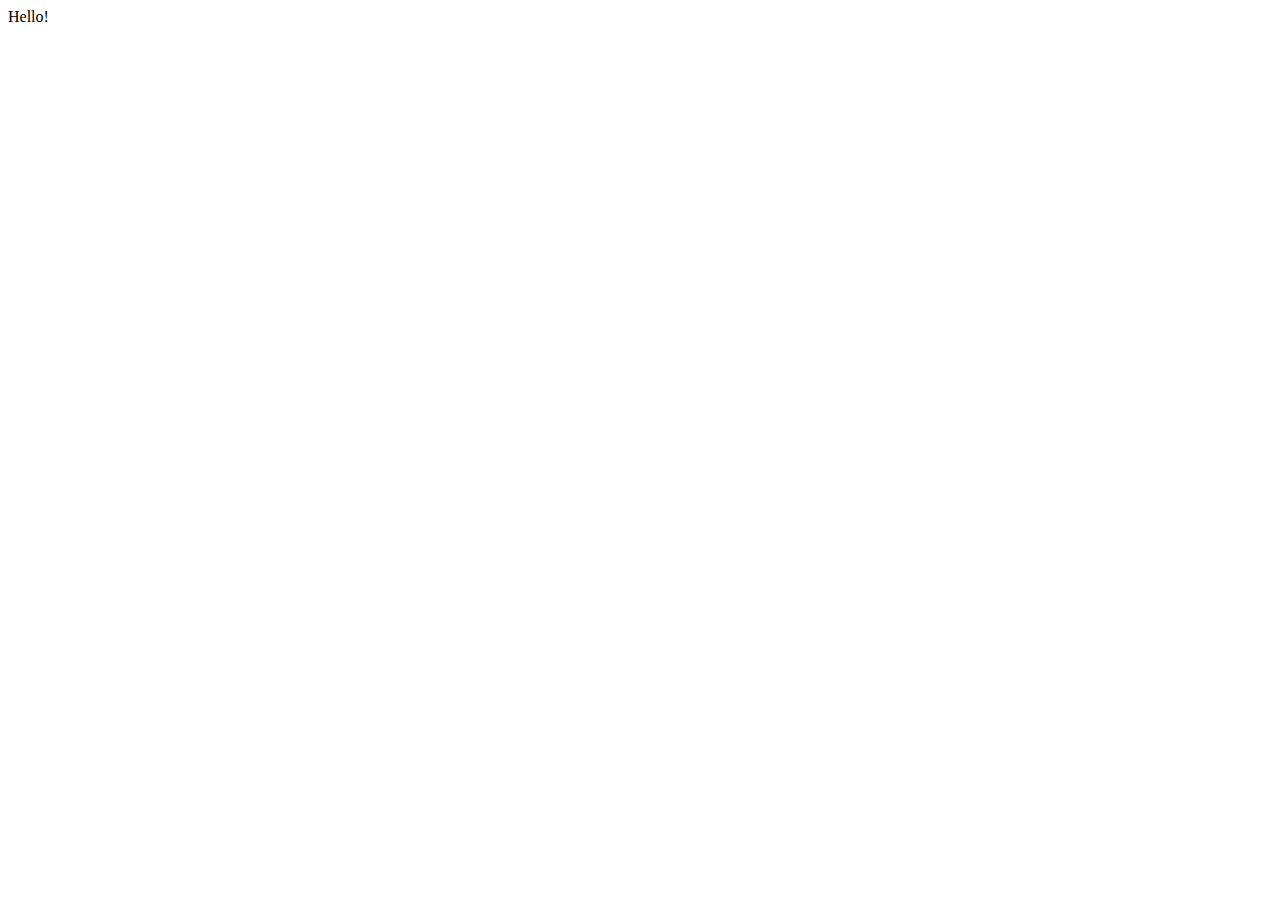
==== index2.html @ ec5222d0 "Example hello" ====
<!DOCTYPE html>
<html lang="en">
<head>
    <meta charset="UTF-8">
    <meta name="viewport" content="width=device-width, initial-scale=1.0">
    <title>Document</title>
</head>
<body>
    <header>Hello!</header>
</body>
</html>
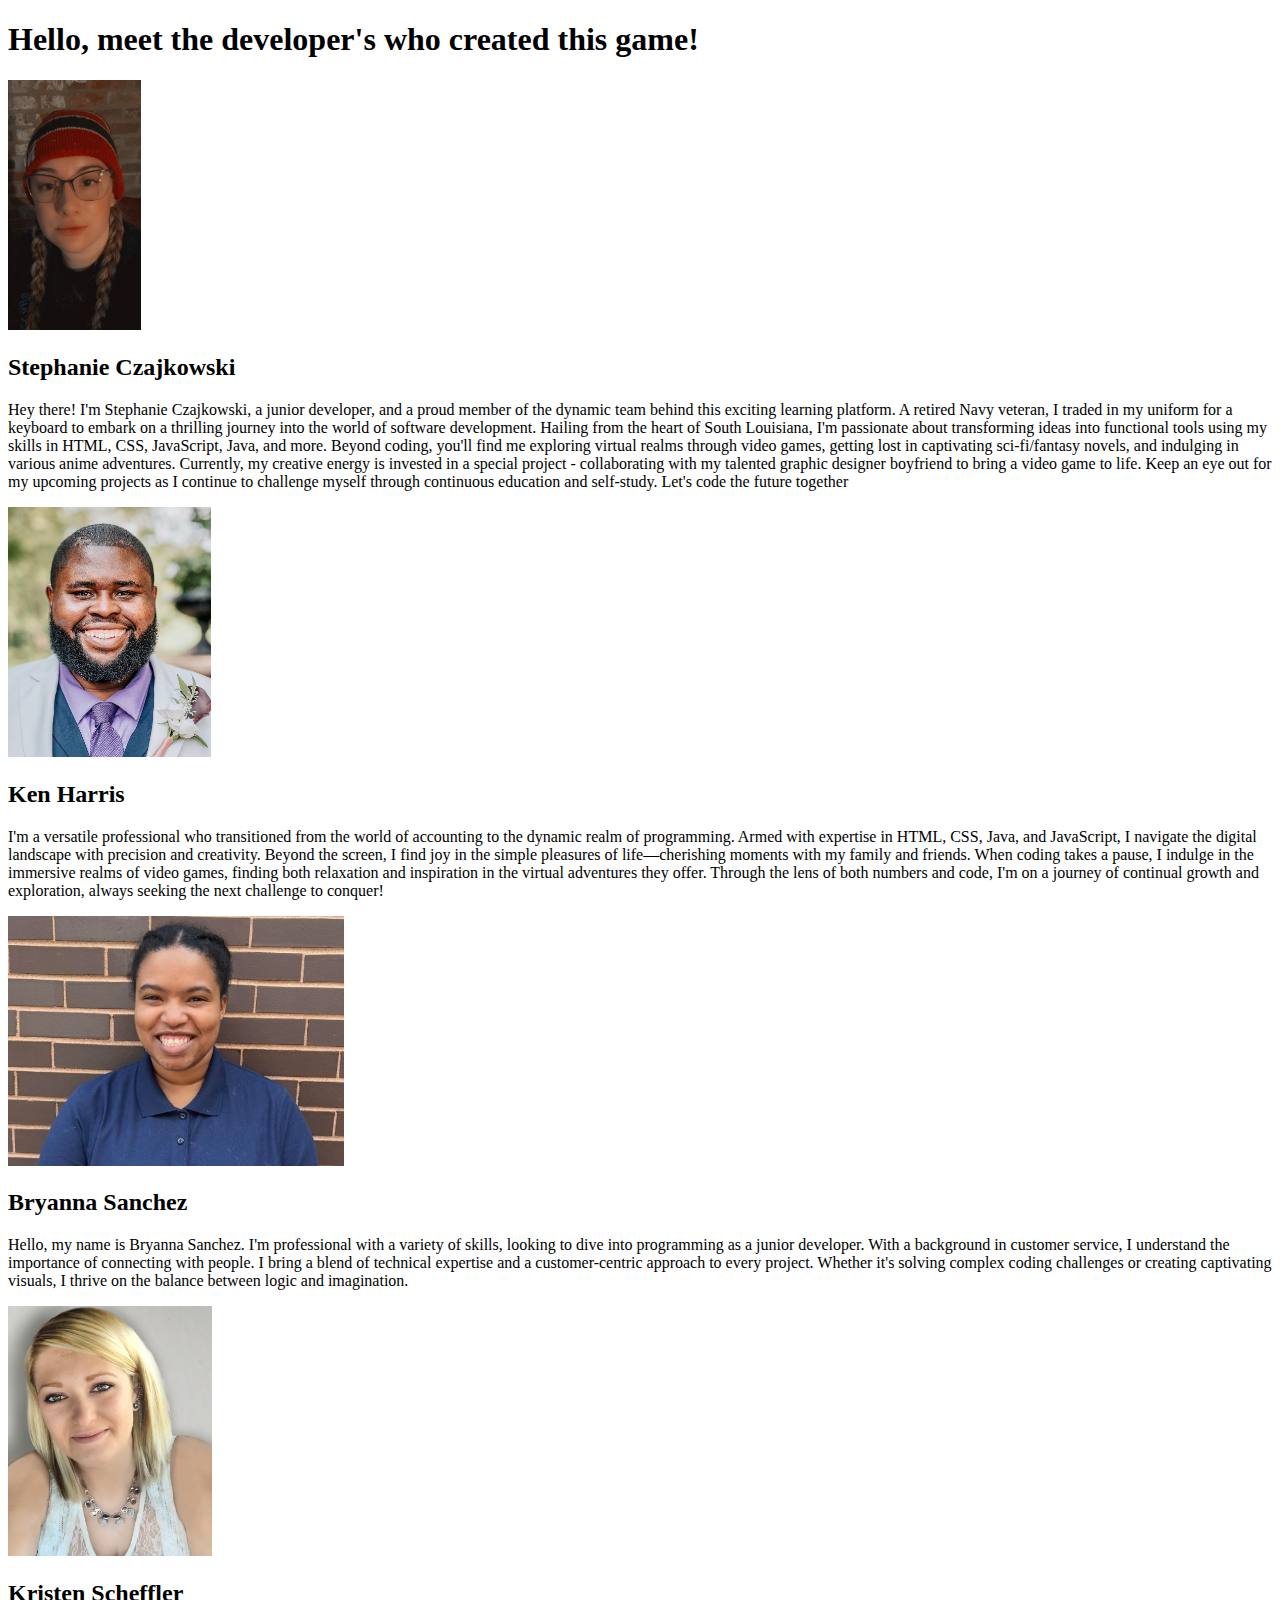
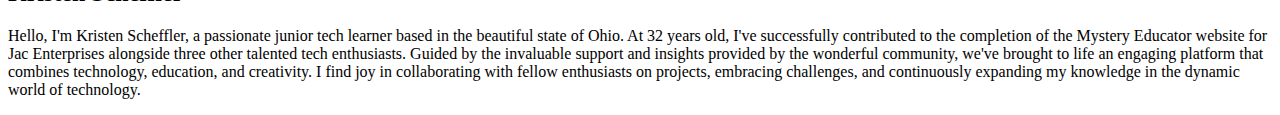
==== commit db5b9736: "html2 about us & images added" ====
--- a/index2.html
+++ b/index2.html
@@ -1,11 +1,88 @@
 <!DOCTYPE html>
 <html lang="en">
+
 <head>
     <meta charset="UTF-8">
     <meta name="viewport" content="width=device-width, initial-scale=1.0">
-    <title>Document</title>
+    <title>Developer's Bios</title>
+    <link rel="stylesheet" href="styles2.css">
 </head>
+
 <body>
-    <header>Hello!</header>
+    <header>
+        <h1>Hello, meet the developer's who created this game!</h1>
+    </header>
+
+    <main>
+        <section class="team-member">
+            <div>
+                <img src="images/stephanie.jpg" alt="Stephanie Czajkowski" class="small-image">
+            </div>
+            <div id="steph-bio">
+                <h2>Stephanie Czajkowski</h2>
+                <p>Hey there! I'm Stephanie Czajkowski, a junior developer, and a proud member of the
+                    dynamic team behind this exciting learning platform. A retired Navy veteran, I
+                    traded in my uniform for a keyboard to embark on a thrilling journey into the world
+                    of software development. Hailing from the heart of South Louisiana, I'm passionate
+                    about transforming ideas into functional tools using my skills in HTML, CSS,
+                    JavaScript, Java, and more.
+                    Beyond coding, you'll find me exploring virtual realms through video games, getting
+                    lost in captivating sci-fi/fantasy novels, and indulging in various anime adventures.
+                    Currently, my creative energy is invested in a special project - collaborating with my
+                    talented graphic designer boyfriend to bring a video game to life.
+                    Keep an eye out for my upcoming projects as I continue to challenge myself through
+                    continuous education and self-study. Let's code the future together</p>
+            </div>
+        </section>
+
+        <section class="team-member">
+            <div>
+                <img src="images/ken.jpg" alt="Ken Harris" class="small-image">
+            </div>
+            <div id="ken-bio">
+                <h2>Ken Harris</h2>
+                <p>I'm a versatile professional who transitioned from the world of accounting to the 
+                    dynamic realm of programming. Armed with expertise in HTML, CSS, Java, and 
+                    JavaScript, I navigate the digital landscape with precision and creativity. Beyond the 
+                    screen, I find joy in the simple pleasures of life—cherishing moments with my family
+                    and friends. When coding takes a pause, I indulge in the immersive realms of video 
+                    games, finding both relaxation and inspiration in the virtual adventures they offer. 
+                    Through the lens of both numbers and code, I'm on a journey of continual growth 
+                    and exploration, always seeking the next challenge to conquer!</p>
+            </div>
+        </section>
+
+        <section class="team-member">
+            <div>
+                <img src="images/bryanna.jpg" alt="Bryanna Sanchez" class="small-image">
+            </div>
+            <div id="bry-bio">
+                <h2>Bryanna Sanchez</h2>
+                <p>Hello, my name is Bryanna Sanchez. I'm professional with a variety of skills, 
+                    looking to dive into programming as a junior developer. With a background in 
+                    customer service, I understand the importance of connecting with people. I bring 
+                    a blend of technical expertise and a customer-centric approach to every project. 
+                    Whether it's solving complex coding challenges or creating captivating visuals, I 
+                    thrive on the balance between logic and imagination.</p>
+            </div>
+        </section>
+
+        <section class="team-member">
+            <div>
+                <img src="images/kristen.jpg" alt="Kristen Scheffler" class="small-image">
+            </div>
+            <div id="kris-bio">
+                <h2>Kristen Scheffler</h2>
+                <p>Hello, I'm Kristen Scheffler, a passionate junior tech learner based in the beautiful
+                    state of Ohio. At 32 years old, I've successfully contributed to the completion of the
+                    Mystery Educator website for Jac Enterprises alongside three other talented tech enthusiasts.
+                    Guided by the invaluable support and insights provided by the wonderful community, we've
+                    brought to life an engaging platform that combines technology, education, and creativity.
+                    I find joy in collaborating with fellow enthusiasts on projects, embracing challenges, and
+                    continuously expanding my knowledge in the dynamic world of technology.</p>
+            </div>
+        </section>
+    </main>
 </body>
+
 </html>--- a/styles2.css
+++ b/styles2.css
@@ -0,0 +1,7 @@
+.small-image {
+    max-width: 500px;
+    height: 250px;
+}
+
+
+
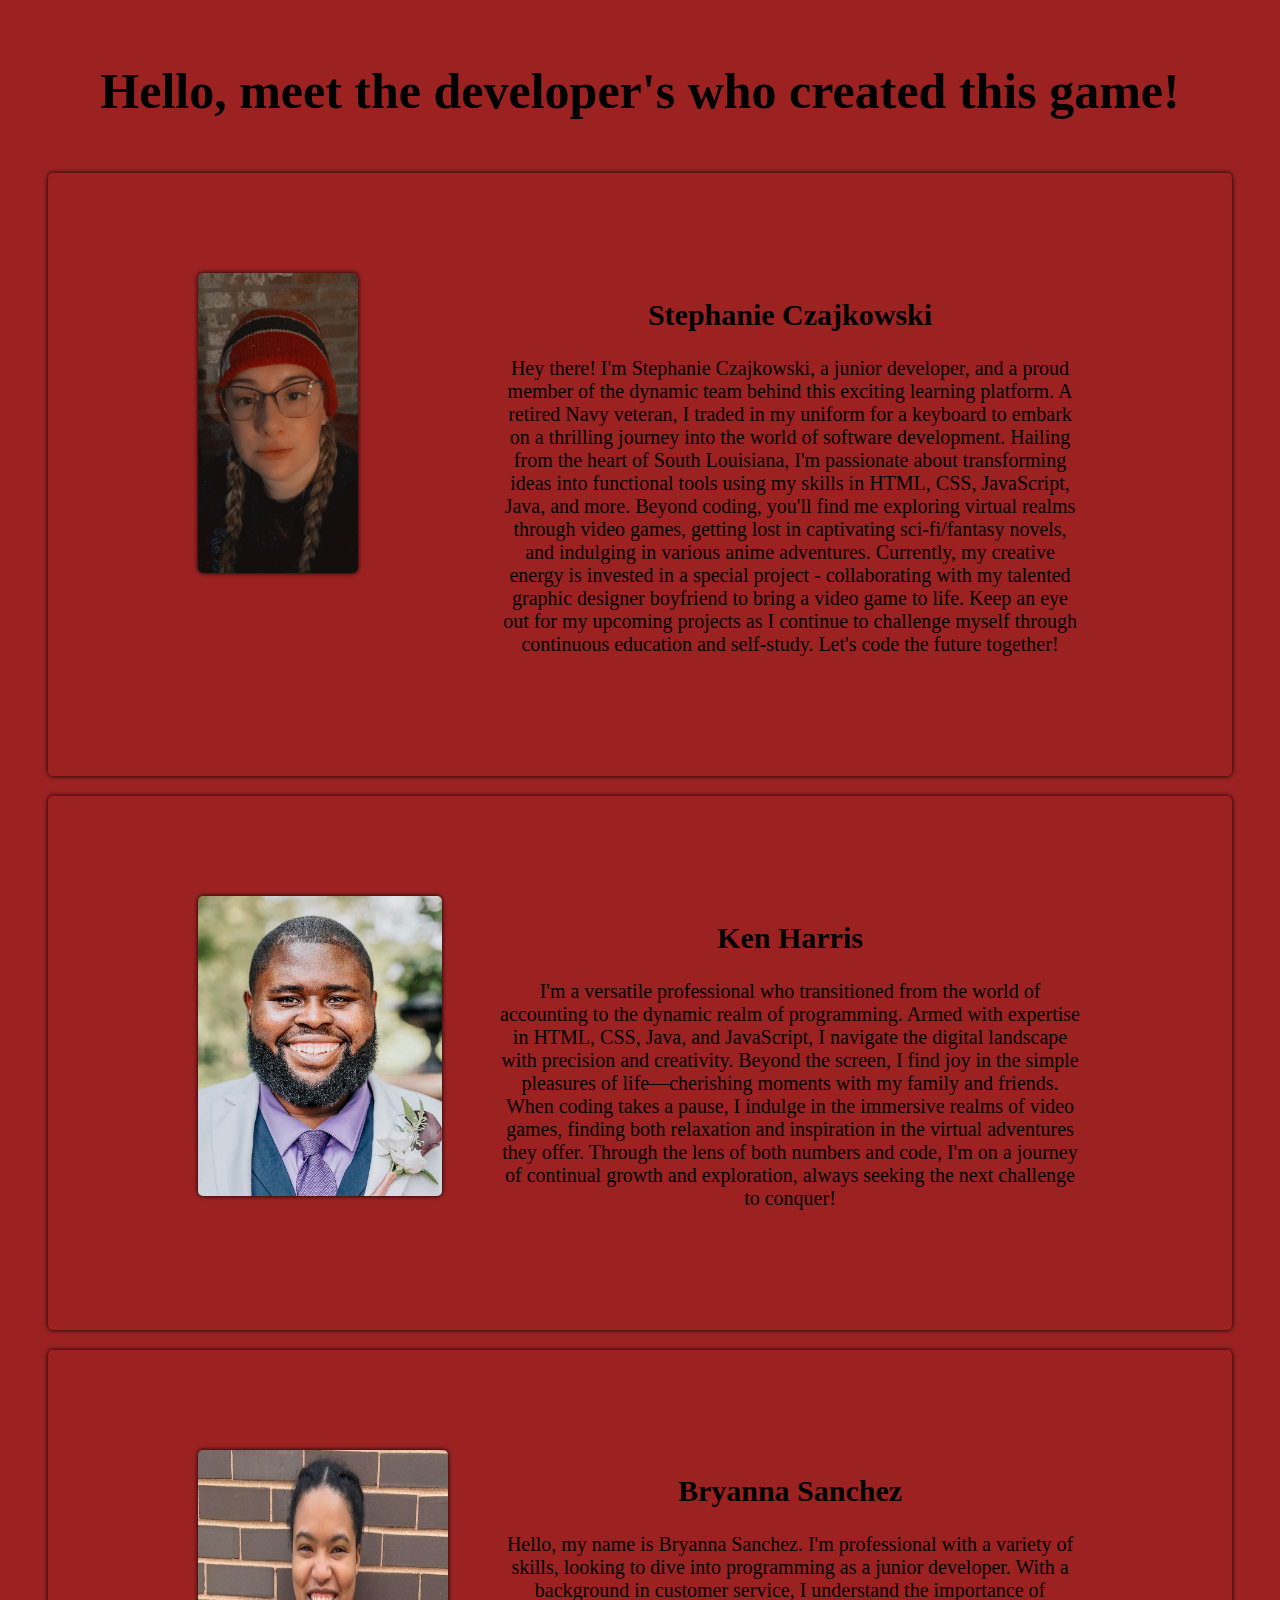
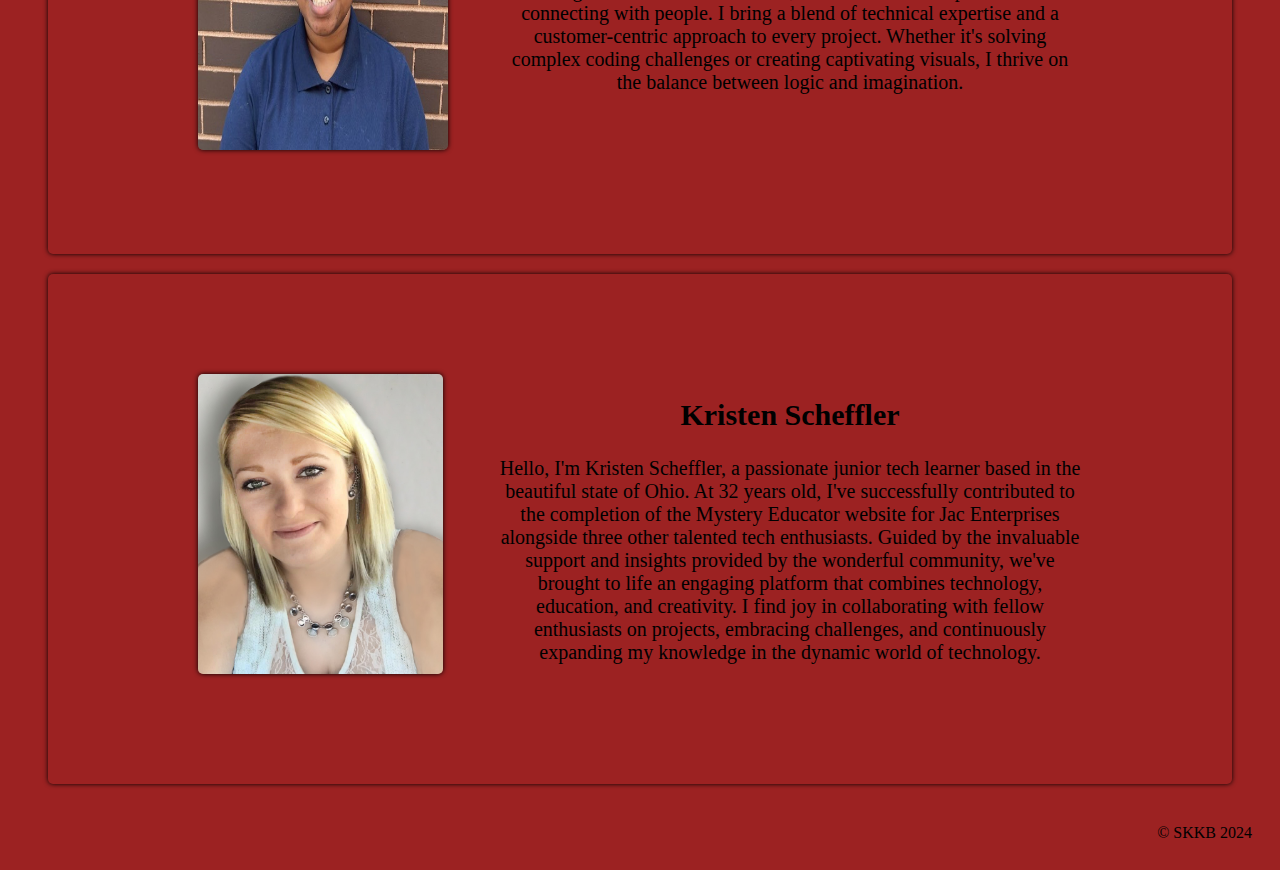
==== commit 8c62d7f1: "finished colors of css2" ====
--- a/index2.html
+++ b/index2.html
@@ -18,7 +18,7 @@
             <div>
                 <img src="images/stephanie.jpg" alt="Stephanie Czajkowski" class="small-image">
             </div>
-            <div id="steph-bio">
+            <div class="team-bios">
                 <h2>Stephanie Czajkowski</h2>
                 <p>Hey there! I'm Stephanie Czajkowski, a junior developer, and a proud member of the
                     dynamic team behind this exciting learning platform. A retired Navy veteran, I
@@ -31,7 +31,7 @@
                     Currently, my creative energy is invested in a special project - collaborating with my
                     talented graphic designer boyfriend to bring a video game to life.
                     Keep an eye out for my upcoming projects as I continue to challenge myself through
-                    continuous education and self-study. Let's code the future together</p>
+                    continuous education and self-study. Let's code the future together!</p>
             </div>
         </section>
 
@@ -39,7 +39,7 @@
             <div>
                 <img src="images/ken.jpg" alt="Ken Harris" class="small-image">
             </div>
-            <div id="ken-bio">
+            <div class="team-bios">
                 <h2>Ken Harris</h2>
                 <p>I'm a versatile professional who transitioned from the world of accounting to the 
                     dynamic realm of programming. Armed with expertise in HTML, CSS, Java, and 
@@ -56,7 +56,7 @@
             <div>
                 <img src="images/bryanna.jpg" alt="Bryanna Sanchez" class="small-image">
             </div>
-            <div id="bry-bio">
+            <div class="team-bios">
                 <h2>Bryanna Sanchez</h2>
                 <p>Hello, my name is Bryanna Sanchez. I'm professional with a variety of skills, 
                     looking to dive into programming as a junior developer. With a background in 
@@ -71,7 +71,7 @@
             <div>
                 <img src="images/kristen.jpg" alt="Kristen Scheffler" class="small-image">
             </div>
-            <div id="kris-bio">
+            <div class="team-bios">
                 <h2>Kristen Scheffler</h2>
                 <p>Hello, I'm Kristen Scheffler, a passionate junior tech learner based in the beautiful
                     state of Ohio. At 32 years old, I've successfully contributed to the completion of the
@@ -83,6 +83,10 @@
             </div>
         </section>
     </main>
+
+    <footer>
+        &copy; SKKB 2024
+    </footer>
 </body>
 
 </html>--- a/styles2.css
+++ b/styles2.css
@@ -1,6 +1,49 @@
+.team-member {
+    display: flex;
+    margin-bottom: 20px;
+    text-align: center;
+    border-radius: 5px;
+    box-shadow: 0px 0px 5px black;
+}
+
 .small-image {
-    max-width: 500px;
-    height: 250px;
+    max-width: 100%;
+    height: 300px;
+    margin-left: 150px;
+    margin-right: 100px;
+    margin-top: 100px;
+    margin-bottom: 100px;
+    text-align: center;
+    border-radius: 5px;
+    box-shadow: 0px 0px 5px black;
+}
+
+.team-bios {
+    margin-left: 200px;
+    margin-right: 150px;
+    margin-top: 100px;
+    margin-bottom: 100px;
+    font-size: 20px;
+}
+
+body {
+    background-color: rgb(156, 34, 34);
+    justify-content: center;
+    align-items: flex-start;
+    padding: 20px;
+}
+
+header {
+    text-align: center;
+    font-size: 25px;
+}
+
+footer {
+    text-align: right;
+}
+
+main {
+    padding: 20px;
 }
 
 
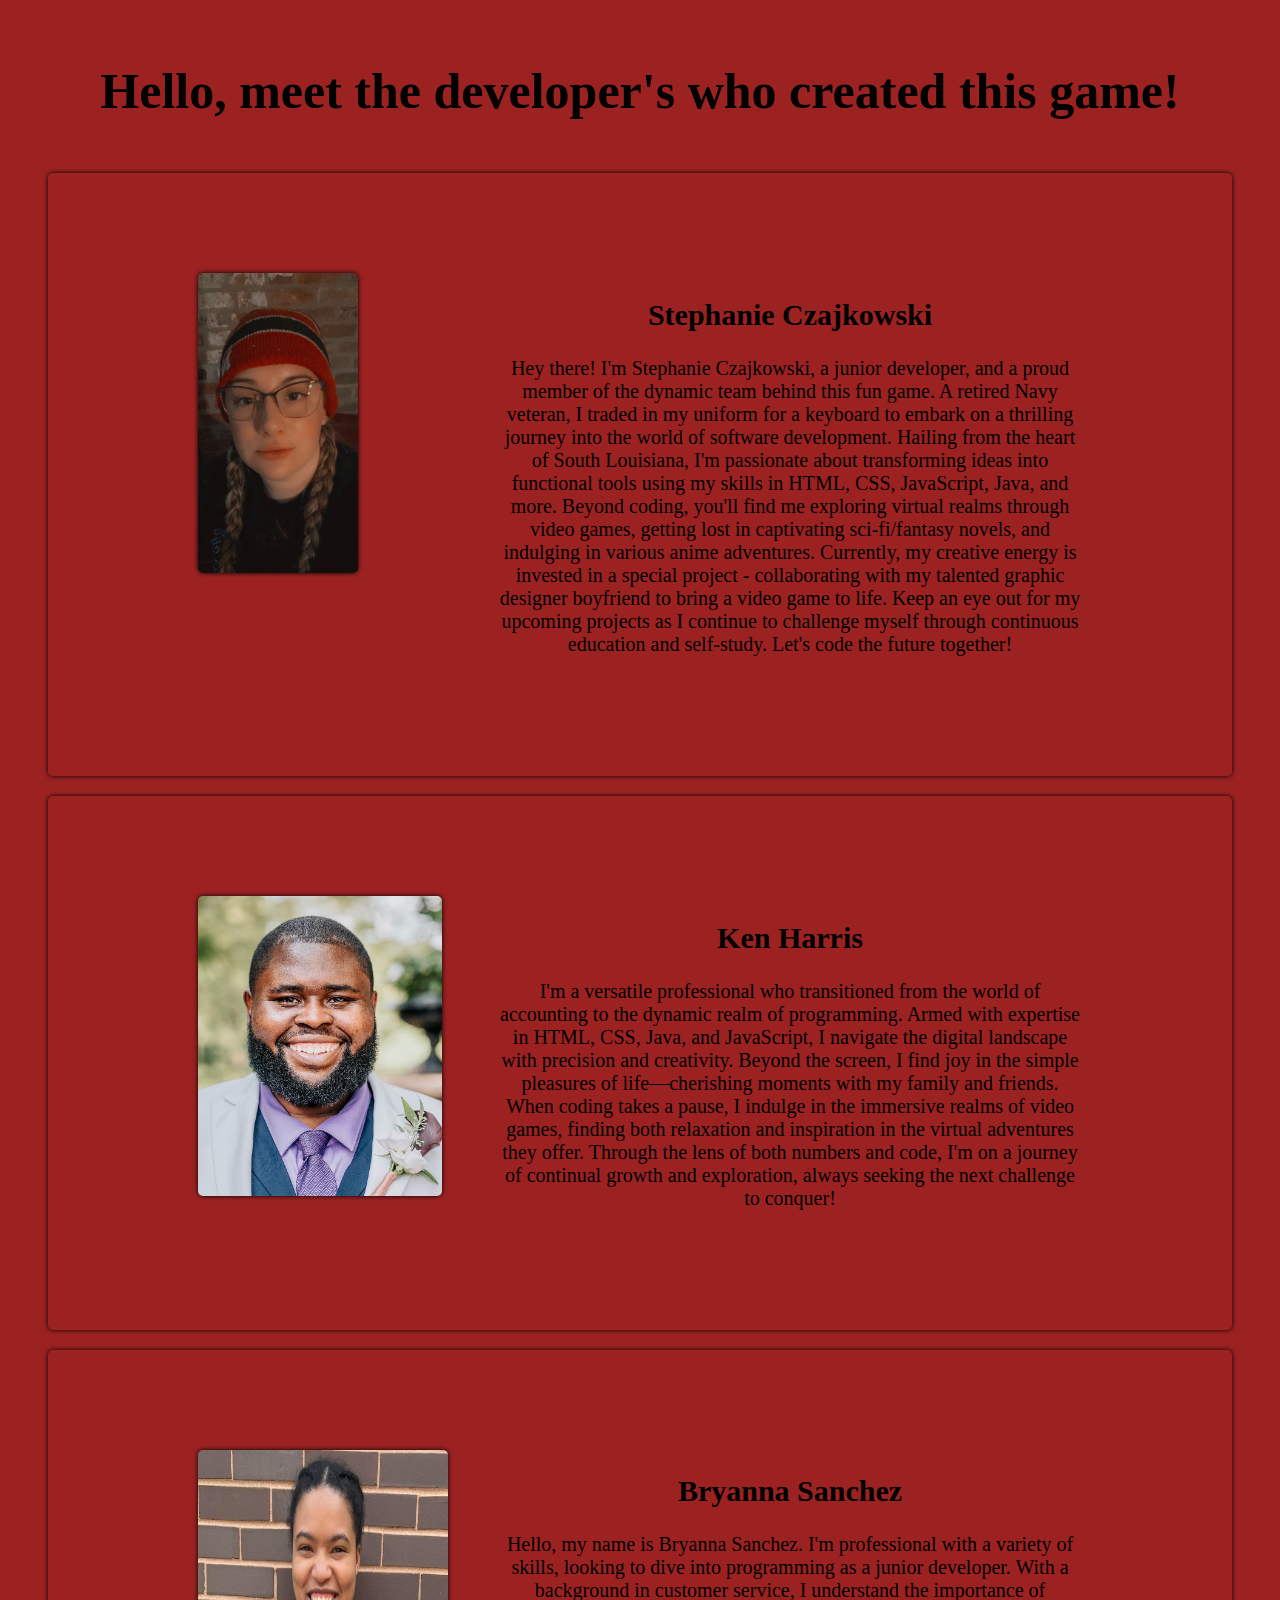
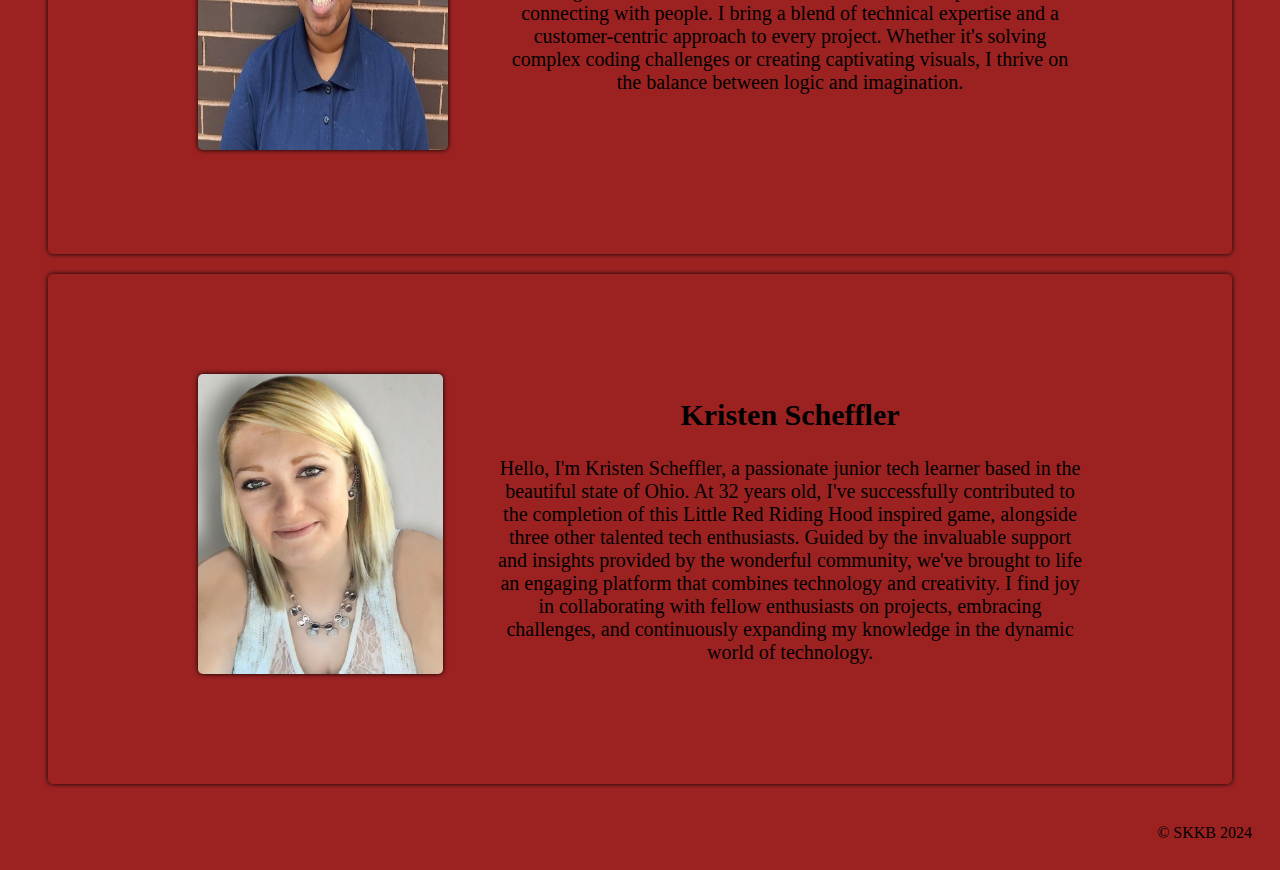
==== commit 9e7f6a59: "Fixed some wording in a couple bios to correlate with this project" ====
--- a/index2.html
+++ b/index2.html
@@ -21,7 +21,7 @@
             <div class="team-bios">
                 <h2>Stephanie Czajkowski</h2>
                 <p>Hey there! I'm Stephanie Czajkowski, a junior developer, and a proud member of the
-                    dynamic team behind this exciting learning platform. A retired Navy veteran, I
+                    dynamic team behind this fun game. A retired Navy veteran, I
                     traded in my uniform for a keyboard to embark on a thrilling journey into the world
                     of software development. Hailing from the heart of South Louisiana, I'm passionate
                     about transforming ideas into functional tools using my skills in HTML, CSS,
@@ -74,10 +74,10 @@
             <div class="team-bios">
                 <h2>Kristen Scheffler</h2>
                 <p>Hello, I'm Kristen Scheffler, a passionate junior tech learner based in the beautiful
-                    state of Ohio. At 32 years old, I've successfully contributed to the completion of the
-                    Mystery Educator website for Jac Enterprises alongside three other talented tech enthusiasts.
+                    state of Ohio. At 32 years old, I've successfully contributed to the completion of this
+                    Little Red Riding Hood inspired game, alongside three other talented tech enthusiasts.
                     Guided by the invaluable support and insights provided by the wonderful community, we've
-                    brought to life an engaging platform that combines technology, education, and creativity.
+                    brought to life an engaging platform that combines technology and creativity.
                     I find joy in collaborating with fellow enthusiasts on projects, embracing challenges, and
                     continuously expanding my knowledge in the dynamic world of technology.</p>
             </div>
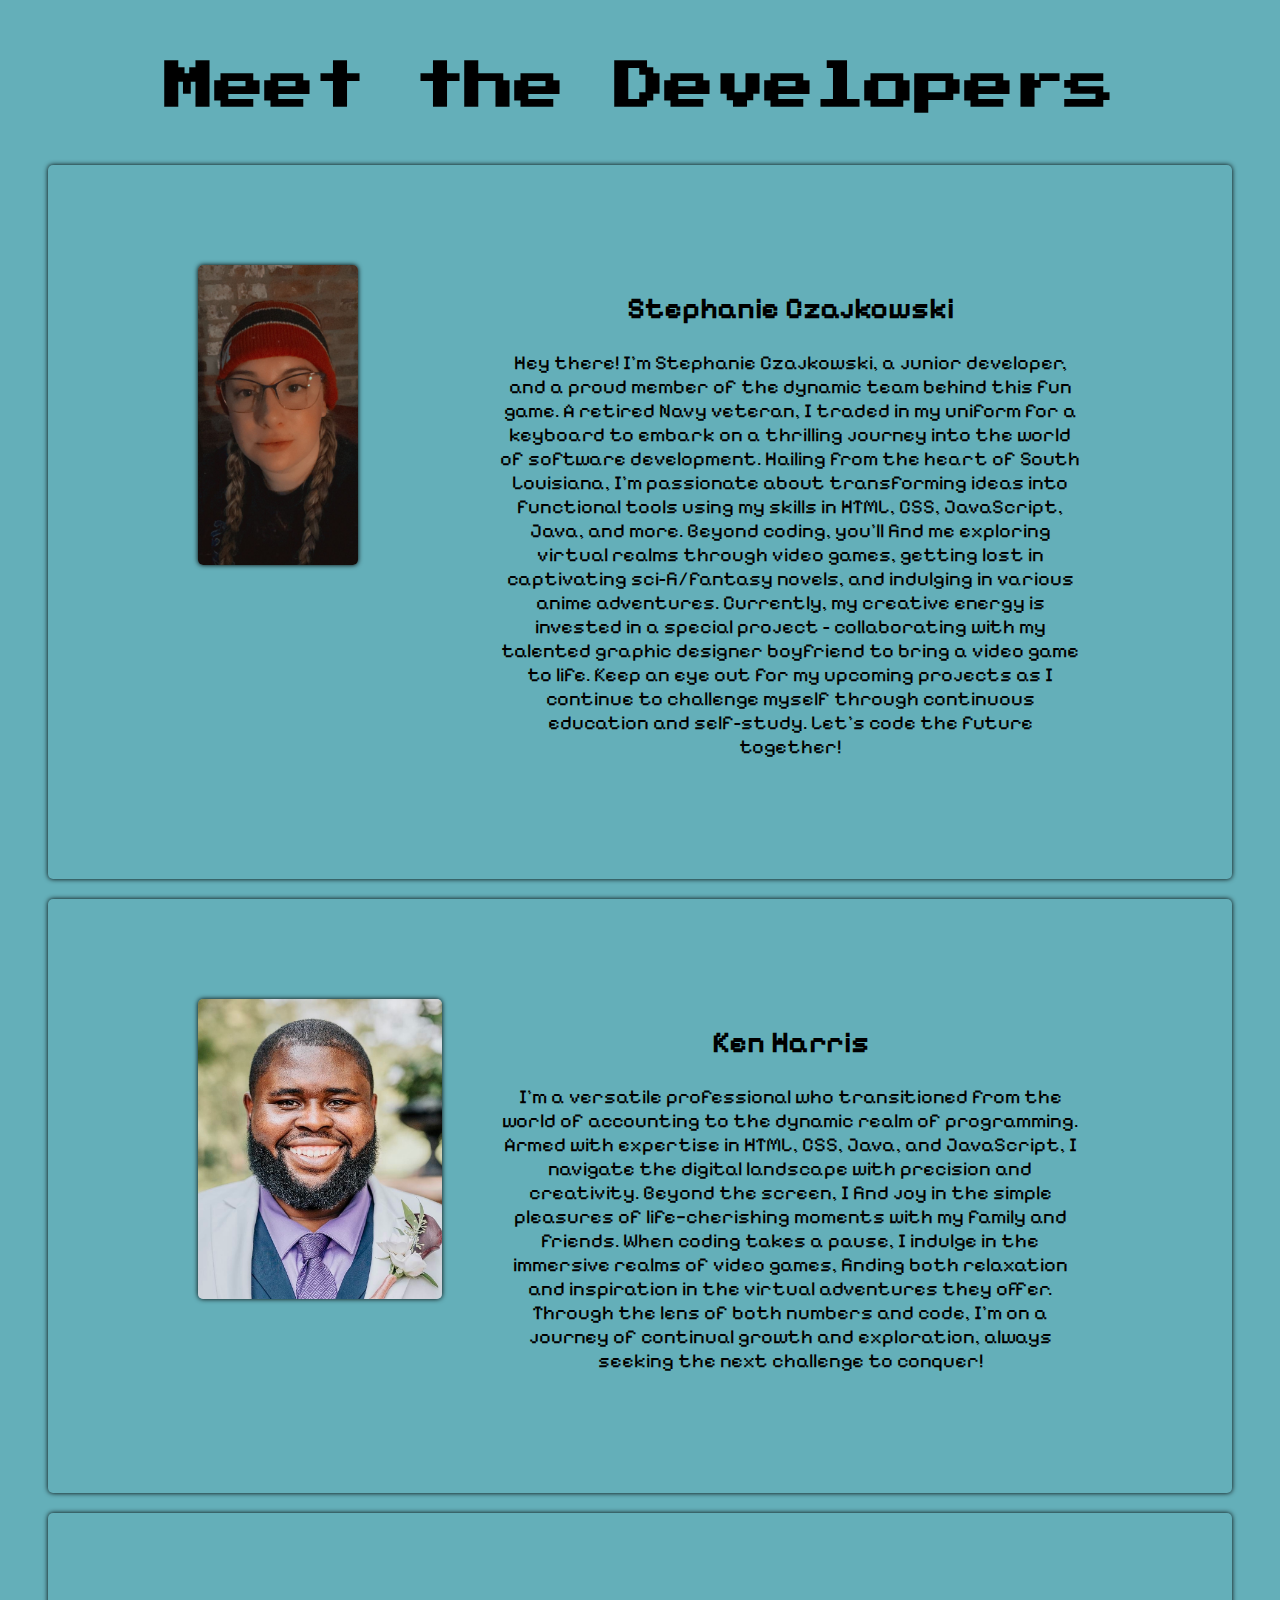
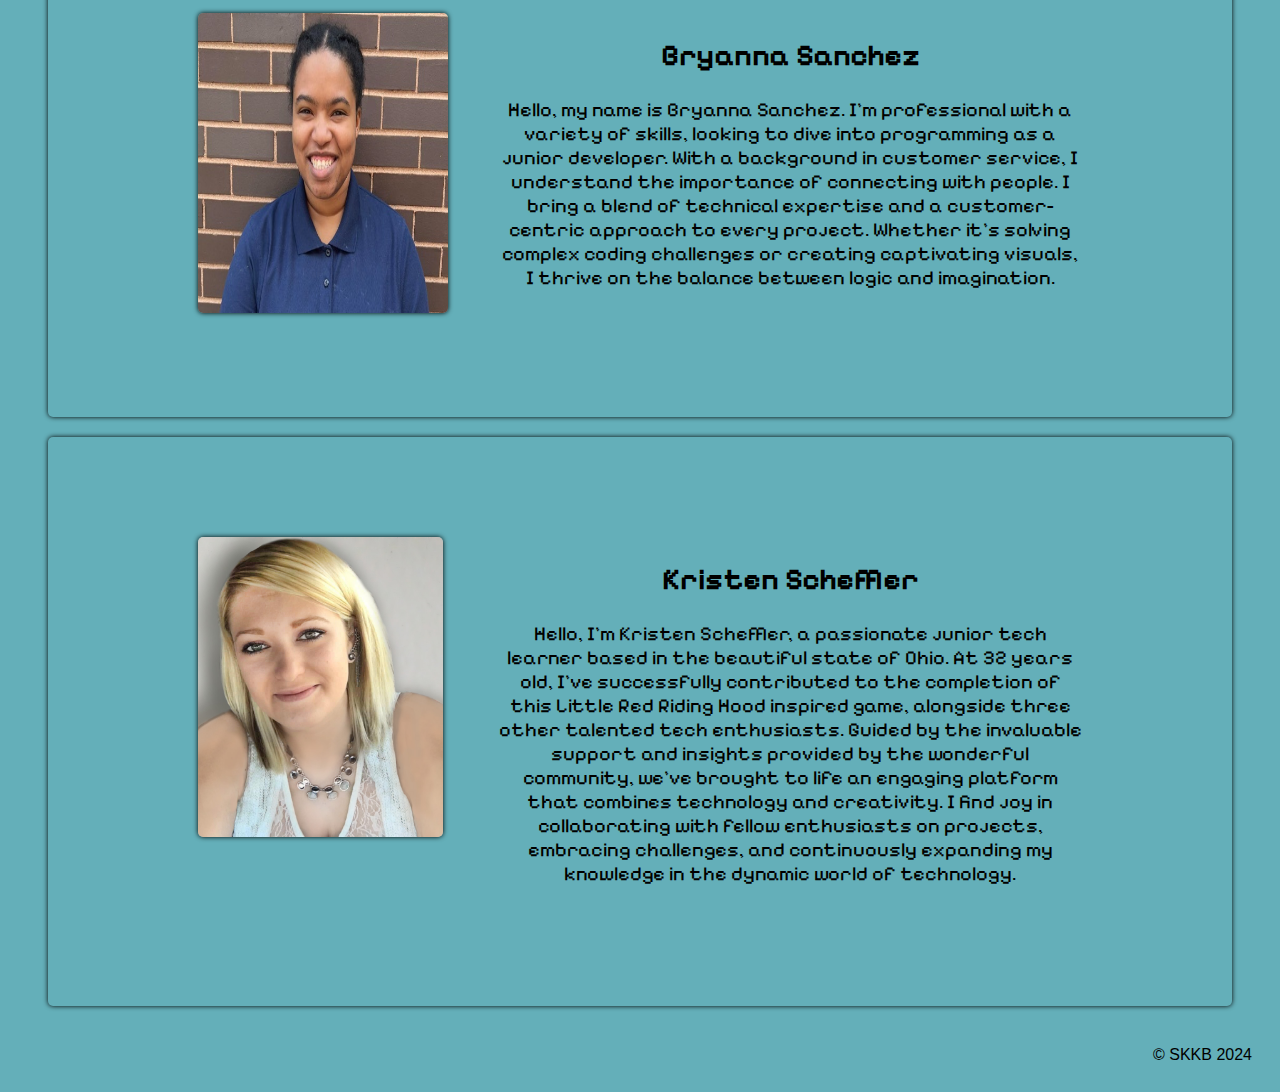
==== commit af7c731d: "fixed some formatting, changed fonts, color" ====
--- a/index2.html
+++ b/index2.html
@@ -4,13 +4,20 @@
 <head>
     <meta charset="UTF-8">
     <meta name="viewport" content="width=device-width, initial-scale=1.0">
+    <meta http-equiv="X-UA-Compatible" content="ie=edge">
+    <link rel="preconnect" href="https://fonts.googleapis.com">
+    <link rel="preconnect" href="https://fonts.gstatic.com" crossorigin>
+    <link href="https://fonts.googleapis.com/css2?family=Press+Start+2P&display=swap" rel="stylesheet">
+    <link rel="preconnect" href="https://fonts.googleapis.com">
+    <link rel="preconnect" href="https://fonts.gstatic.com" crossorigin>
+    <link href="https://fonts.googleapis.com/css2?family=Pixelify+Sans&display=swap" rel="stylesheet">
     <title>Developer's Bios</title>
     <link rel="stylesheet" href="styles2.css">
 </head>
 
 <body>
     <header>
-        <h1>Hello, meet the developer's who created this game!</h1>
+        <h1>Meet the Developers</h1>
     </header>
 
     <main>
@@ -83,7 +90,6 @@
             </div>
         </section>
     </main>
-
     <footer>
         &copy; SKKB 2024
     </footer>
--- a/styles2.css
+++ b/styles2.css
@@ -24,17 +24,21 @@
     margin-top: 100px;
     margin-bottom: 100px;
     font-size: 20px;
+    font-family: 'Pixelify Sans', sans-serif;
+
 }
 
 body {
-    background-color: rgb(156, 34, 34);
+    background-color: #64afb9;
     justify-content: center;
     align-items: flex-start;
     padding: 20px;
+    font-family: 'Chakra Petch', sans-serif;
 }
 
 header {
     text-align: center;
+    font-family: 'Press Start 2P', system-ui;
     font-size: 25px;
 }
 
@@ -46,5 +50,3 @@
     padding: 20px;
 }
 
-
-
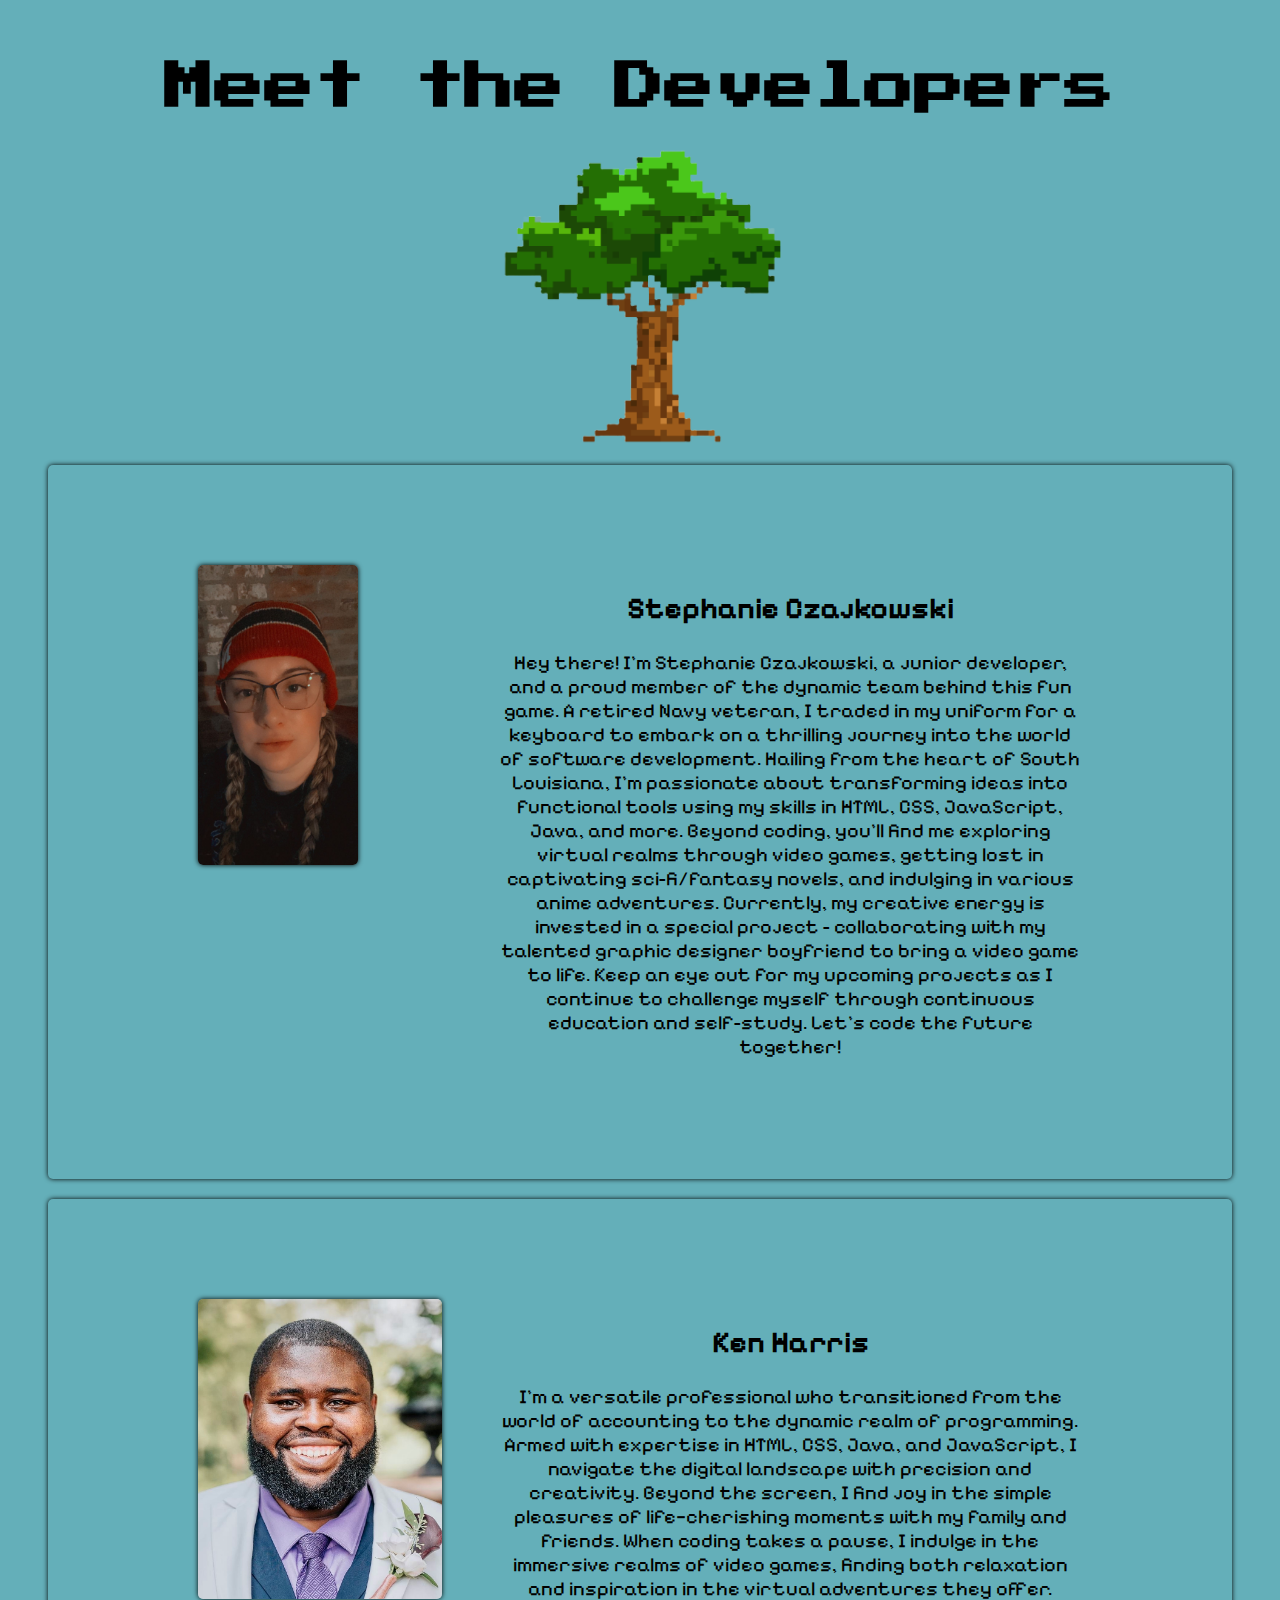
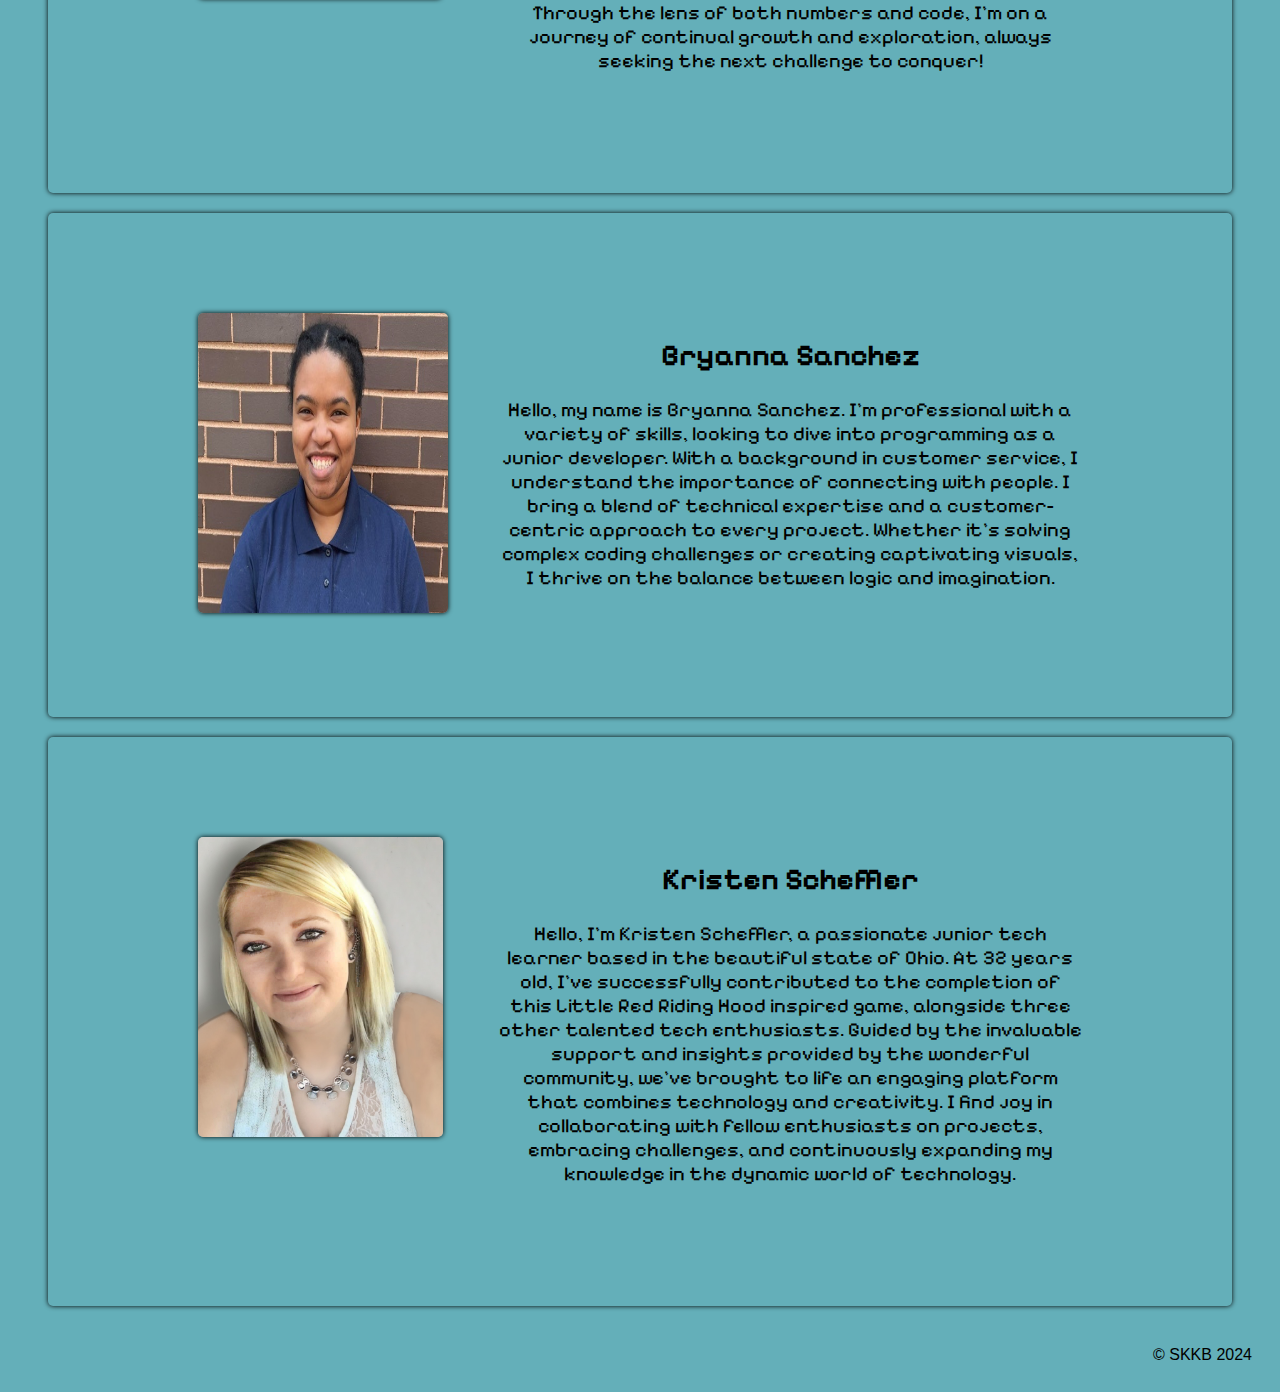
==== commit bb580c6c: "Added a lrrh avatar and added some animation for the sun and the avatar, made some updates to html a" ====
--- a/index2.html
+++ b/index2.html
@@ -18,6 +18,7 @@
 <body>
     <header>
         <h1>Meet the Developers</h1>
+            <img src="images/tree pixel.png" alt="small tree" class = "small-tree">
     </header>
 
     <main>
--- a/styles2.css
+++ b/styles2.css
@@ -50,3 +50,8 @@
     padding: 20px;
 }
 
+.small-tree{
+    max-width: 100%;
+    height: 300px;
+
+}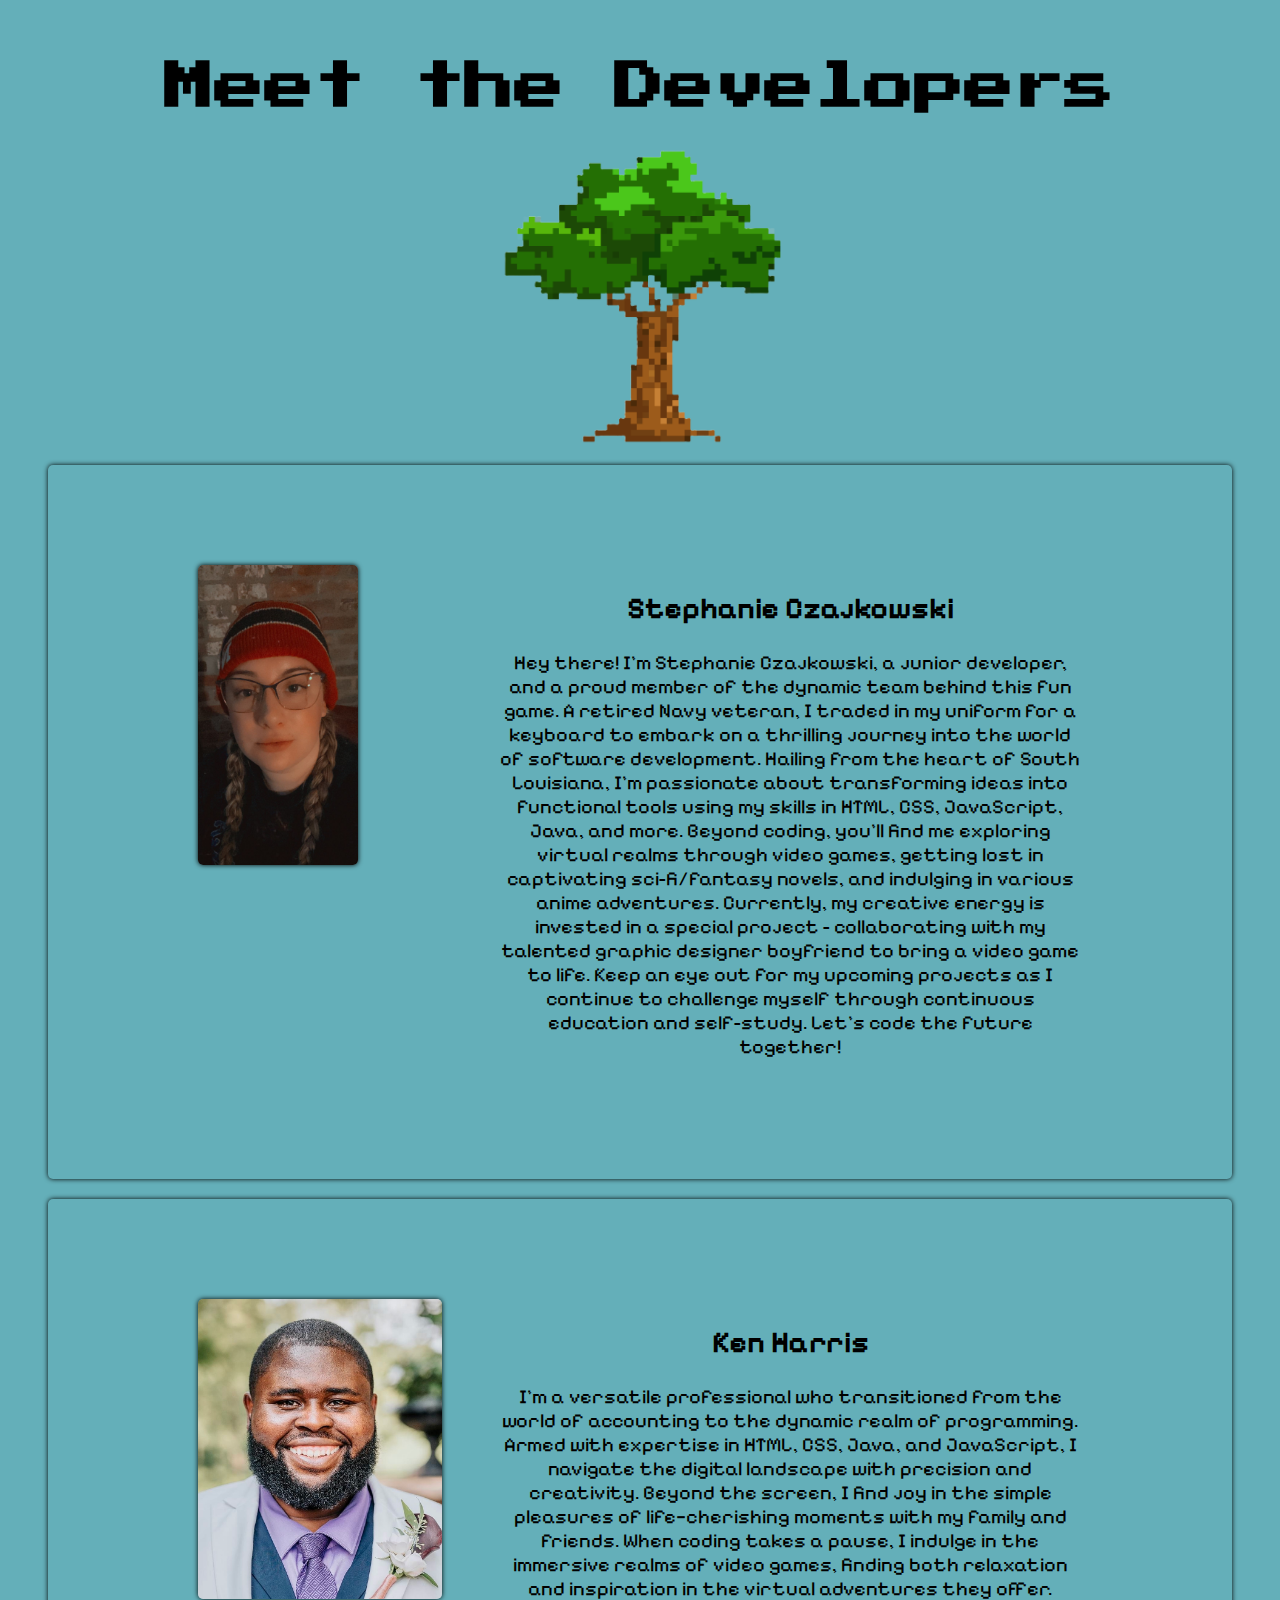
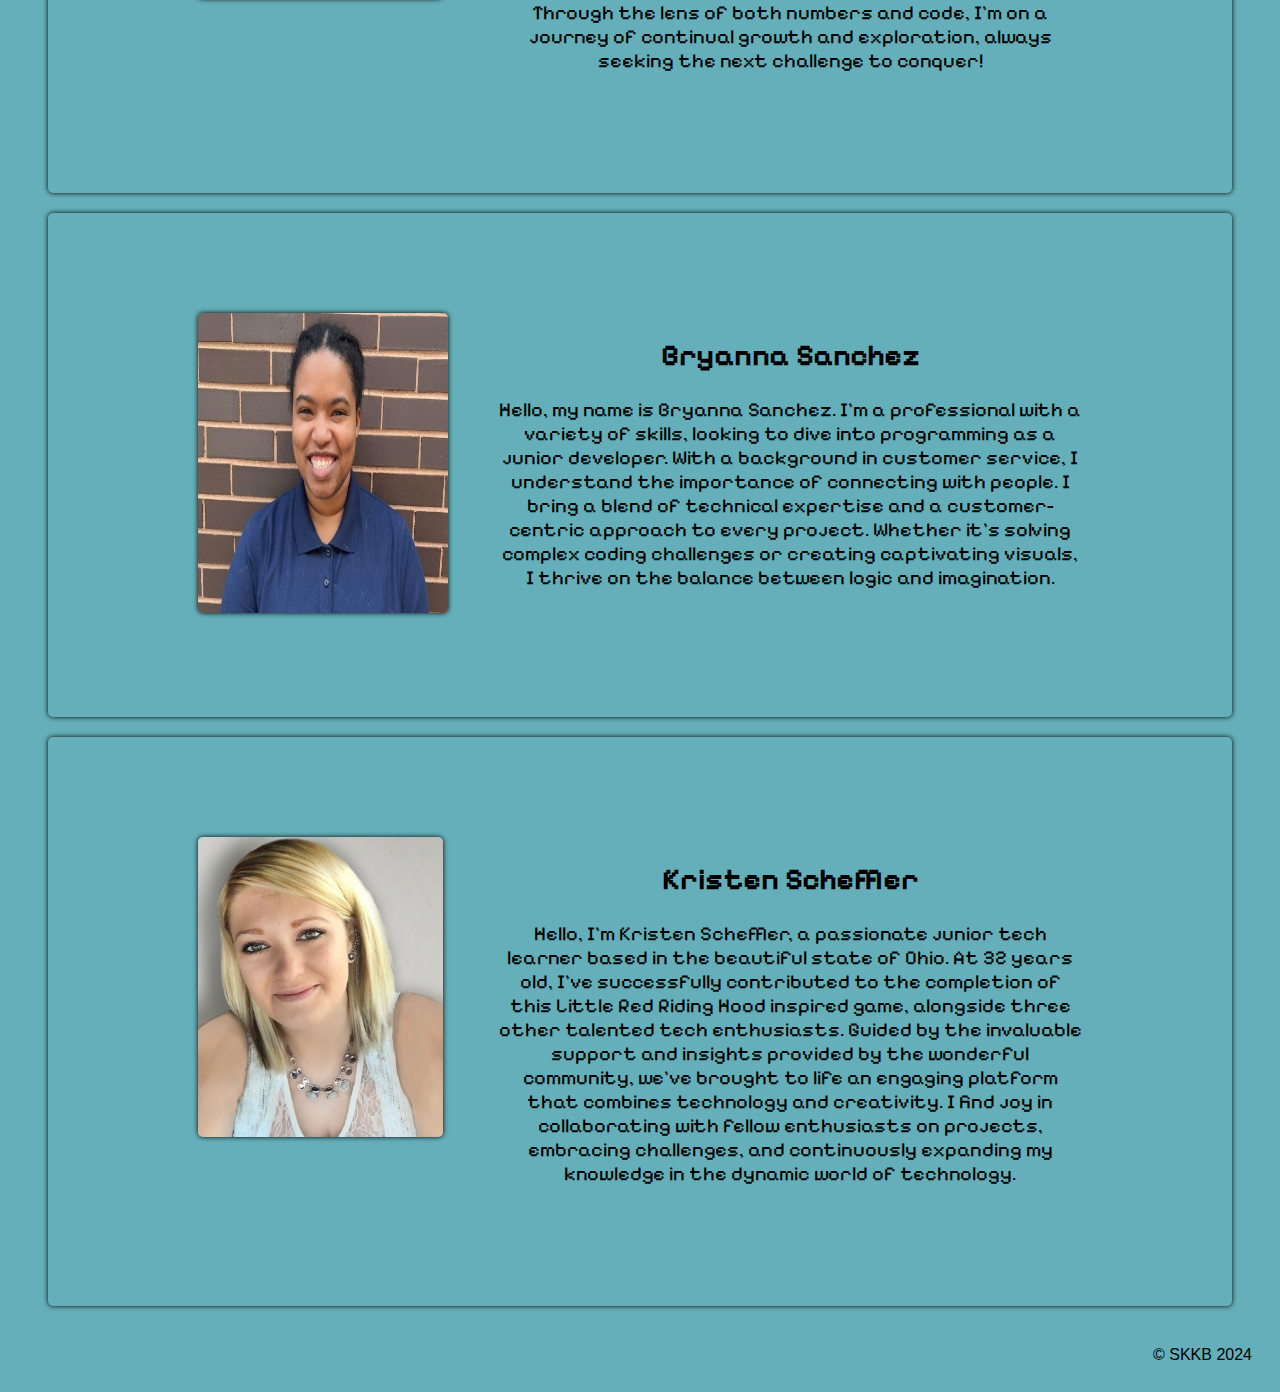
==== commit 52e0c8ac: "just noticed a typo in my bios that was bugging me" ====
--- a/index2.html
+++ b/index2.html
@@ -66,7 +66,7 @@
             </div>
             <div class="team-bios">
                 <h2>Bryanna Sanchez</h2>
-                <p>Hello, my name is Bryanna Sanchez. I'm professional with a variety of skills, 
+                <p>Hello, my name is Bryanna Sanchez. I'm a professional with a variety of skills, 
                     looking to dive into programming as a junior developer. With a background in 
                     customer service, I understand the importance of connecting with people. I bring 
                     a blend of technical expertise and a customer-centric approach to every project. 
--- a/styles2.css
+++ b/styles2.css
@@ -31,7 +31,6 @@
 body {
     background-color: #64afb9;
     justify-content: center;
-    align-items: flex-start;
     padding: 20px;
     font-family: 'Chakra Petch', sans-serif;
 }
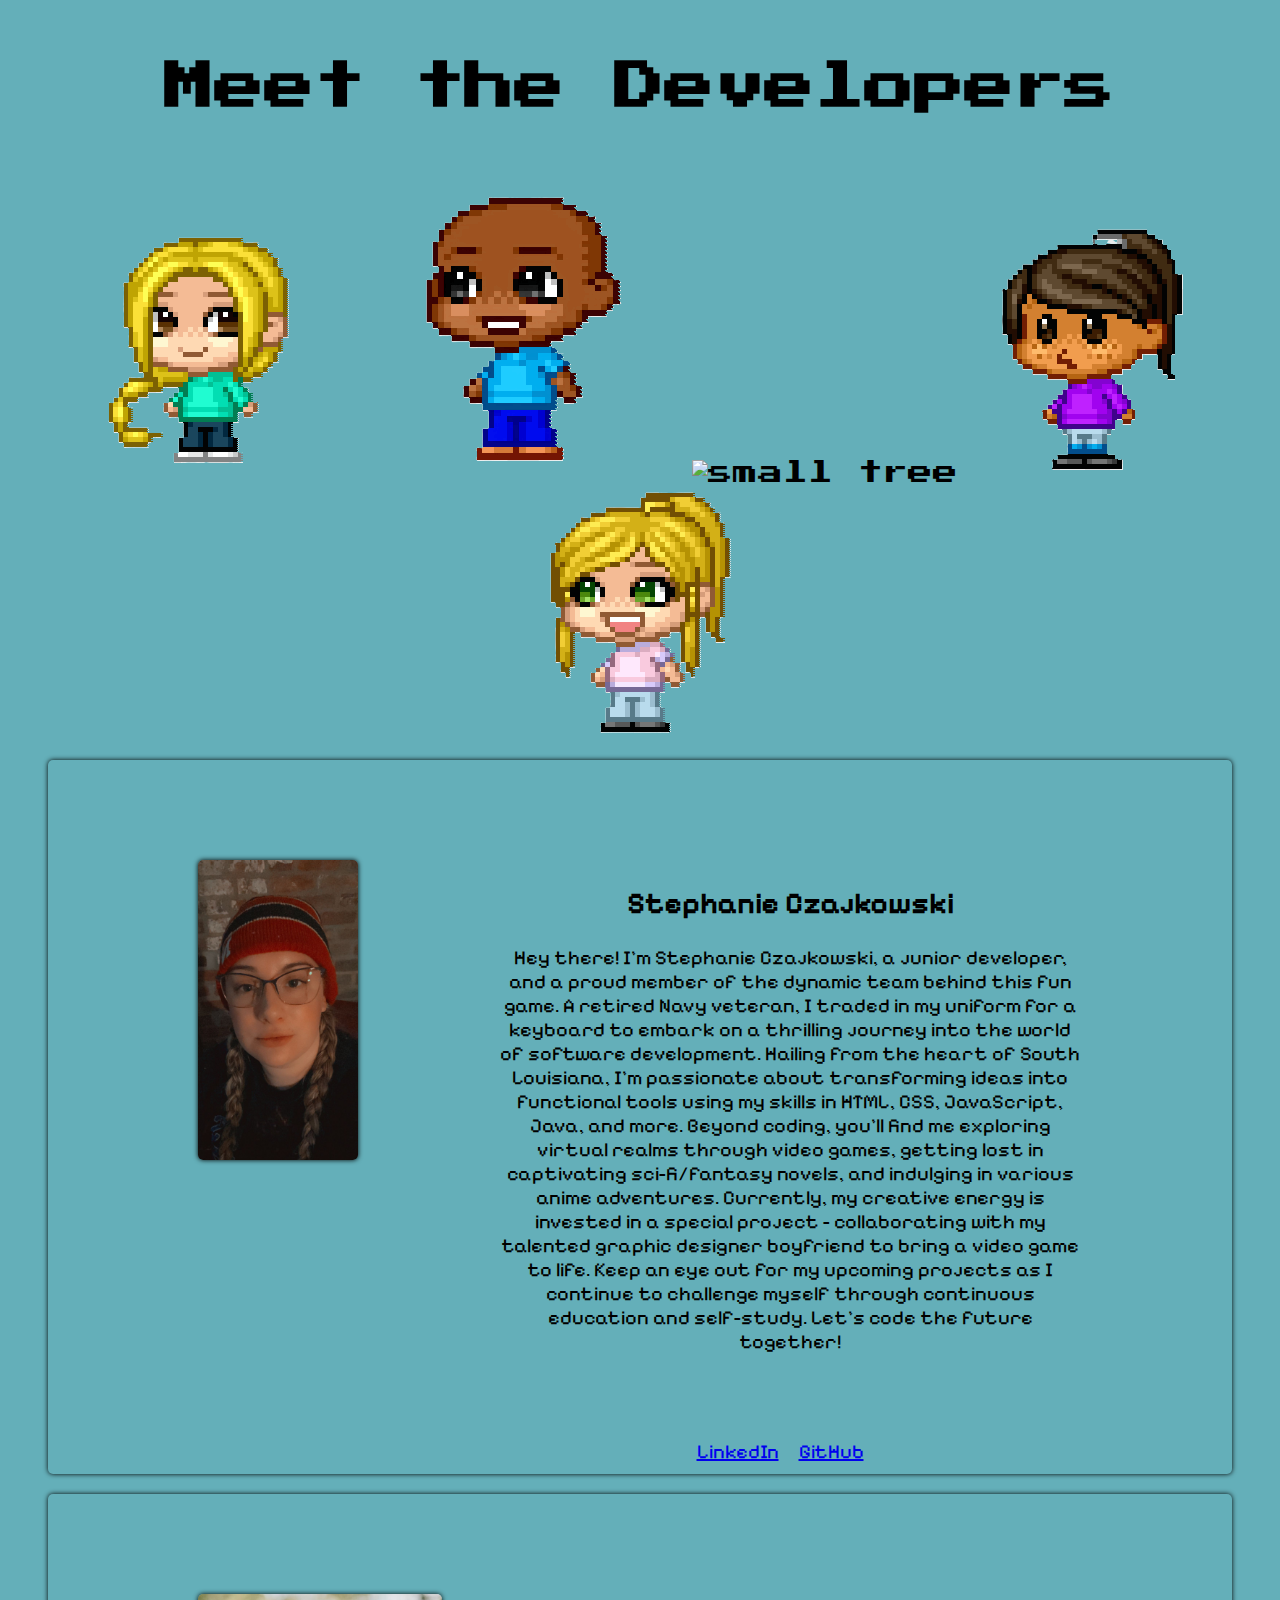
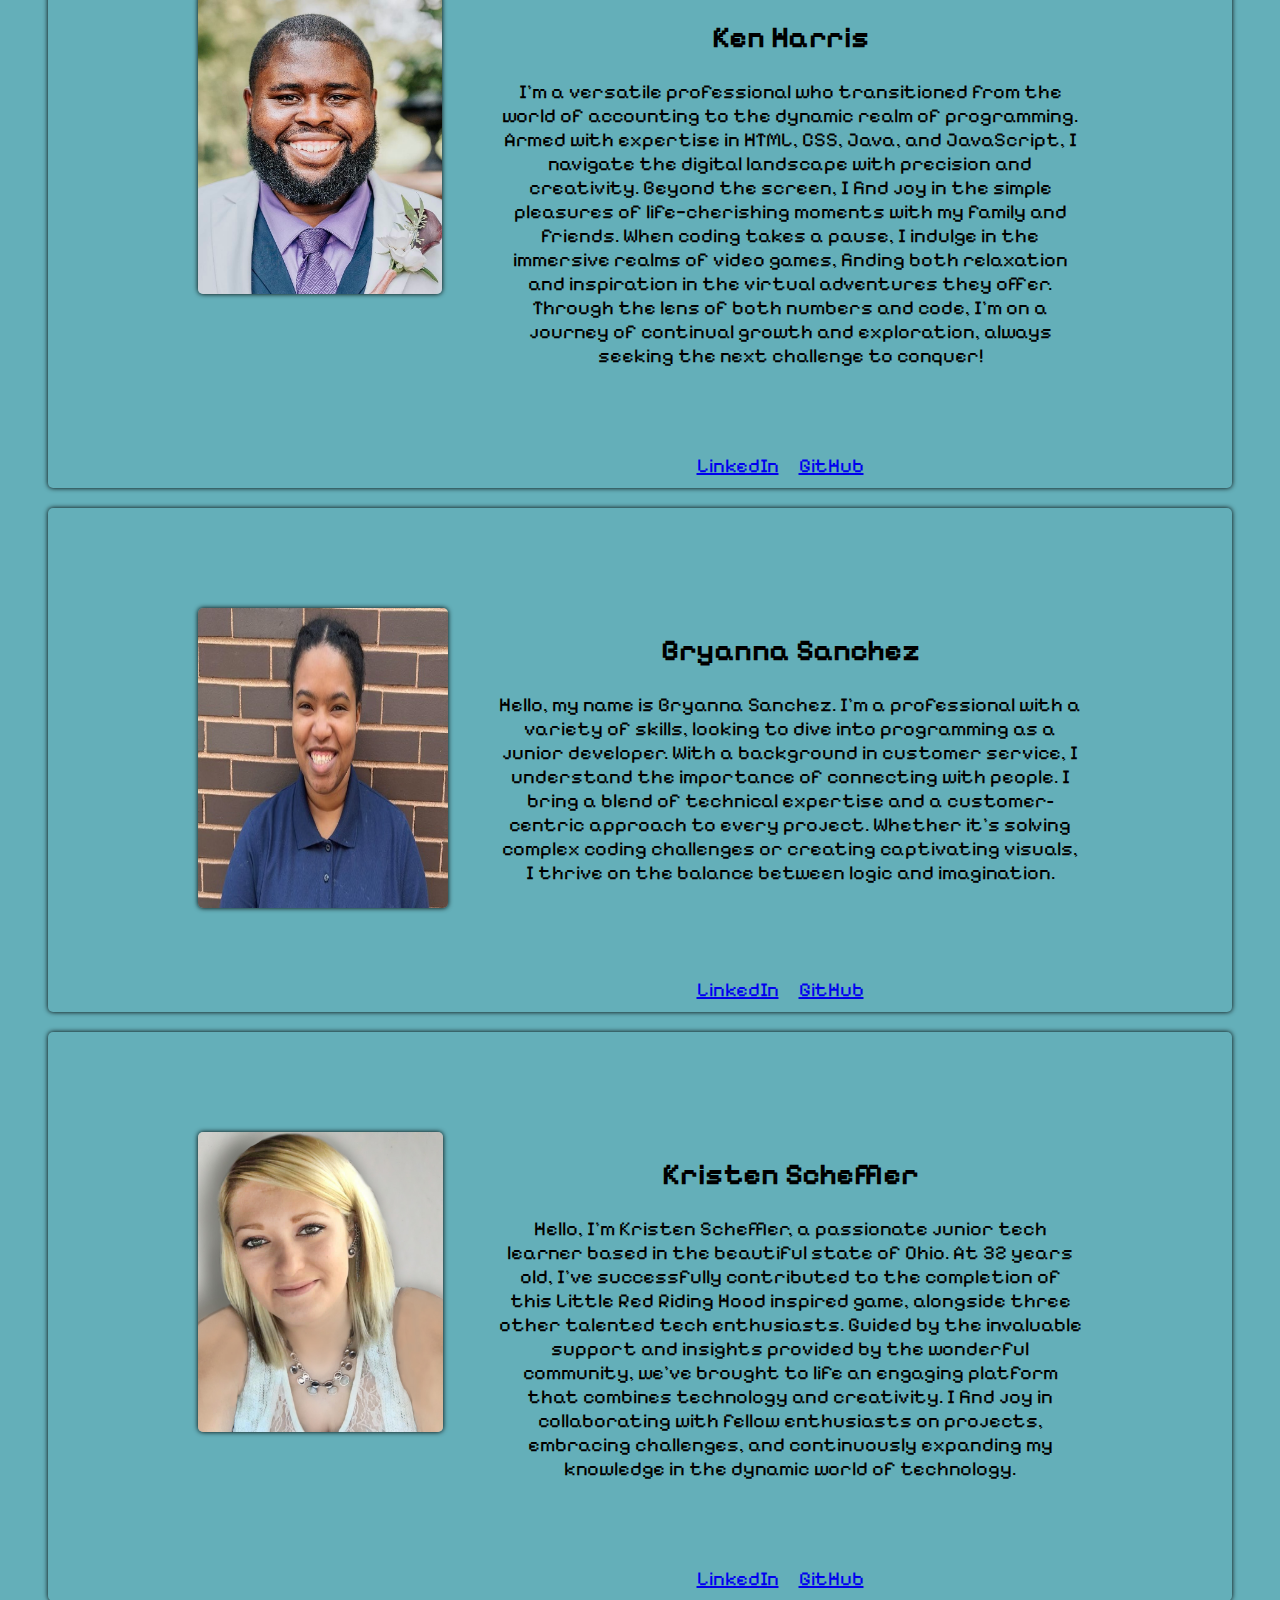
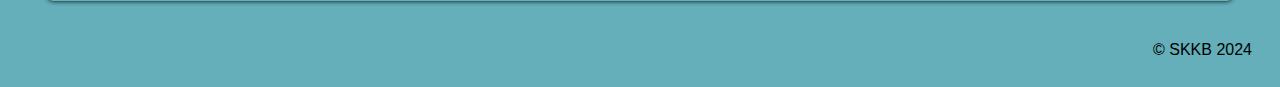
==== commit a8144777: "finished about page for about the developers" ====
--- a/index2.html
+++ b/index2.html
@@ -18,11 +18,15 @@
 <body>
     <header>
         <h1>Meet the Developers</h1>
-            <img src="images/tree pixel.png" alt="small tree" class = "small-tree">
+        <a href="#stephanie-section"><img src="images/Stephanie Avi.png" alt="Stephanie" class="small-avatar"></a>
+        <a href="#ken-section"><img src="images/Ken Avi.png" alt="Ken" class="small-avatar"></a>    
+        <img src="images/Tree.gif" alt="small tree" class = "small-tree">
+        <a href="#bryanna-section"><img src="images/Bryanna Avi.png" alt="Bryanna" class="small-avatar"></a>
+        <a href="#kristen-section"><img src="images/Kristen Avi.png" alt="Kristen" class="small-avatar"></a>
     </header>
 
     <main>
-        <section class="team-member">
+        <section class="team-member" id="stephanie-section">
             <div>
                 <img src="images/stephanie.jpg" alt="Stephanie Czajkowski" class="small-image">
             </div>
@@ -41,9 +45,13 @@
                     Keep an eye out for my upcoming projects as I continue to challenge myself through
                     continuous education and self-study. Let's code the future together!</p>
             </div>
+            <div class="links">
+                <a href="https://www.linkedin.com/in/stephanie-e-czajkowski/">LinkedIn</a>
+                <a href="https://github.com/steph-cz730">GitHub</a>
+            </div>
         </section>
 
-        <section class="team-member">
+        <section class="team-member" id="ken-section">
             <div>
                 <img src="images/ken.jpg" alt="Ken Harris" class="small-image">
             </div>
@@ -58,9 +66,13 @@
                     Through the lens of both numbers and code, I'm on a journey of continual growth 
                     and exploration, always seeking the next challenge to conquer!</p>
             </div>
+            <div class="links">
+                <a href="https://www.linkedin.com/in/kenneth-harris-87402a39/">LinkedIn</a>
+                <a href="https://github.com/kenharris83">GitHub</a>
+            </div>
         </section>
 
-        <section class="team-member">
+        <section class="team-member" id="bryanna-section">
             <div>
                 <img src="images/bryanna.jpg" alt="Bryanna Sanchez" class="small-image">
             </div>
@@ -73,9 +85,13 @@
                     Whether it's solving complex coding challenges or creating captivating visuals, I 
                     thrive on the balance between logic and imagination.</p>
             </div>
+            <div class="links">
+                <a href="https://www.linkedin.com/in/bryanna-sanchez-8b3a50178/">LinkedIn</a>
+                <a href="https://github.com/Bryanna192">GitHub</a>
+            </div>
         </section>
 
-        <section class="team-member">
+        <section class="team-member" id="kristen-section">
             <div>
                 <img src="images/kristen.jpg" alt="Kristen Scheffler" class="small-image">
             </div>
@@ -89,6 +105,10 @@
                     I find joy in collaborating with fellow enthusiasts on projects, embracing challenges, and
                     continuously expanding my knowledge in the dynamic world of technology.</p>
             </div>
+            <div class="links">
+                <a href="https://www.linkedin.com/in/kristenscheffler09/">LinkedIn</a>
+                <a href="https://github.com/KristenScheffler">GitHub</a>
+            </div>
         </section>
     </main>
     <footer>
--- a/styles2.css
+++ b/styles2.css
@@ -4,8 +4,23 @@
     text-align: center;
     border-radius: 5px;
     box-shadow: 0px 0px 5px black;
+    position: relative; 
 }
 
+.links {
+    position: absolute; 
+    bottom: 10px; 
+    left: 150px; 
+    width: calc(100% - 20px); 
+    display: flex;
+    justify-content: center;
+    font-family: 'Pixelify Sans', sans-serif;
+    font-size: 20px;
+}
+
+.links a {
+    margin: 0 10px; 
+}
 .small-image {
     max-width: 100%;
     height: 300px;
@@ -50,7 +65,6 @@
 }
 
 .small-tree{
-    max-width: 100%;
-    height: 300px;
-
+    height: 400px;
+    width: 400px;
 }